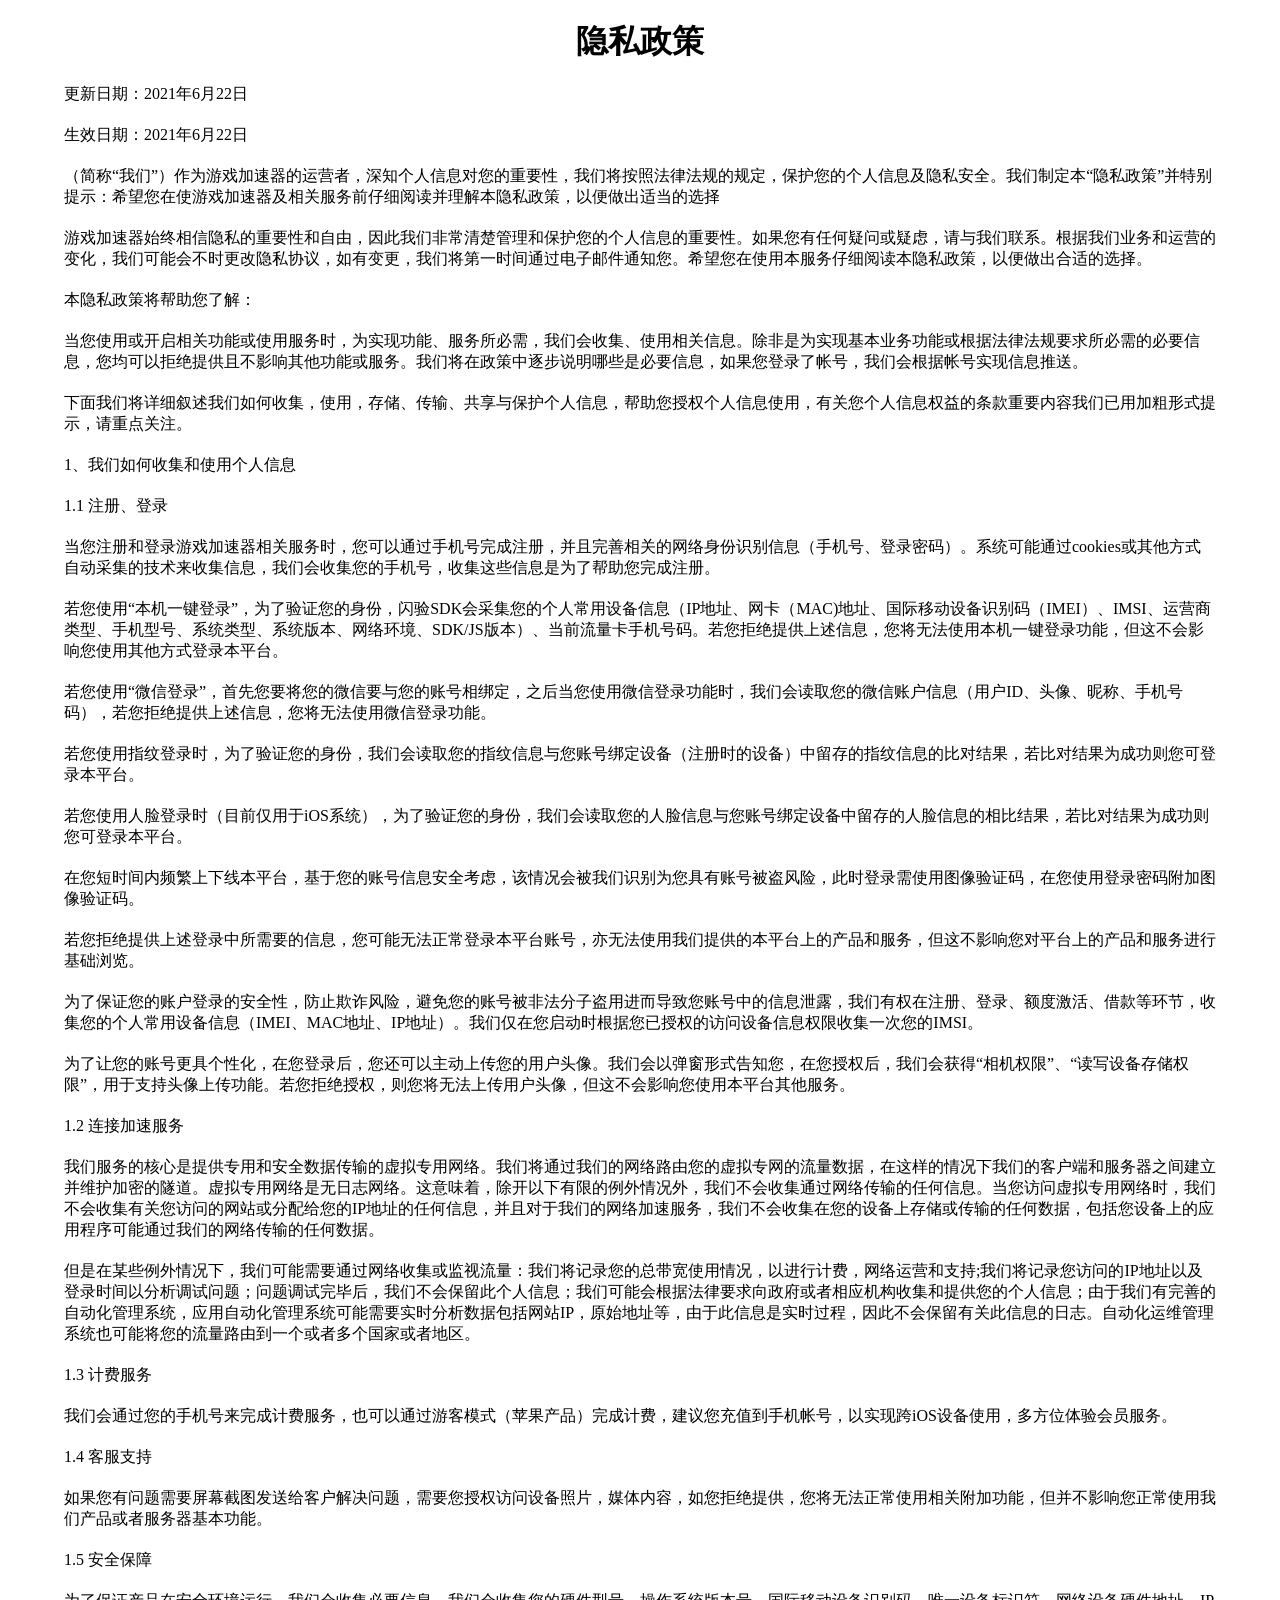
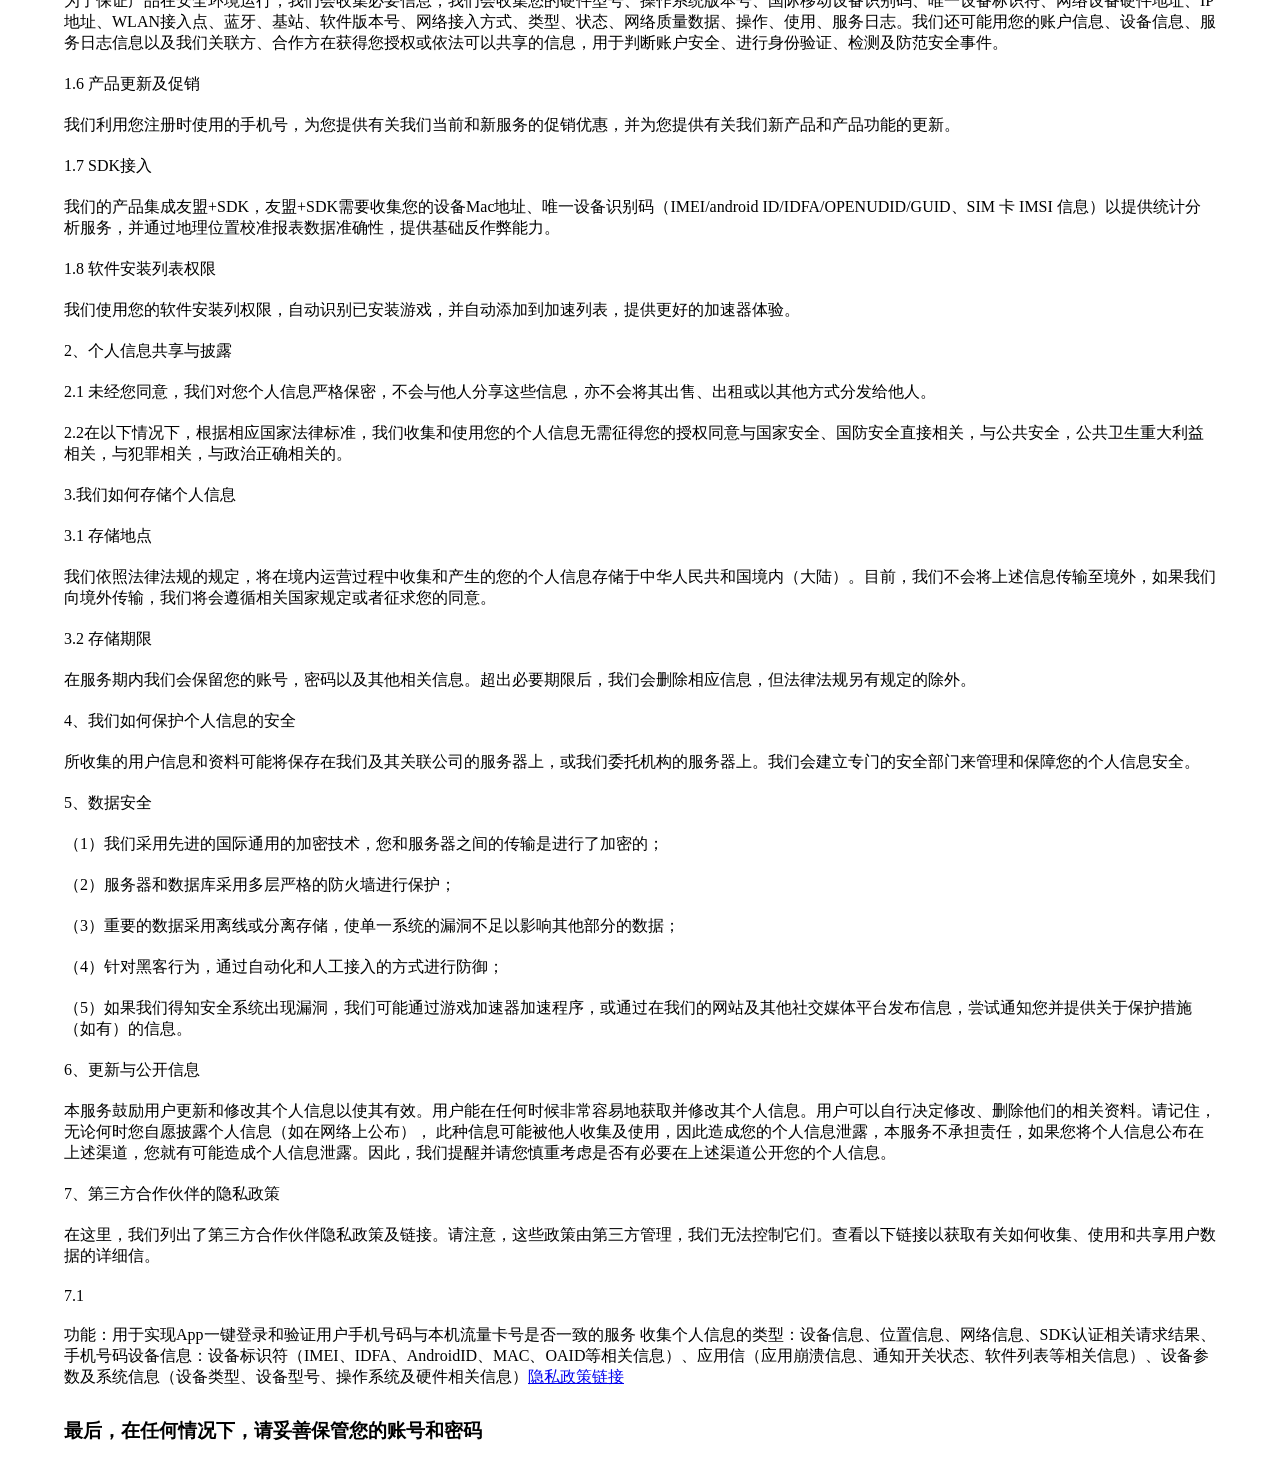
==== privacy-agreement.html @ 8089e837 "Add files via upload" ====
<!DOCTYPE html>
<html>
<head>
    <meta charset="UTF-8">
    <meta http-equiv="X-UA-Compatible" content="IE=edge">
    <meta name="viewport" content="width=device-width, initial-scale=1.0">
    <title>游戏加速器</title>
    <style>
        *{
            margin: 0;
            padding: 0;
        }

        #content{
            width: 90%;
            margin: auto;
        }

        #content h1{
            margin: 20px 0 10px 0;
            text-align: center;
        }

        #content h3{
            padding: 20px 0;
        }

        #content p{
            padding: 10px 0;
        }
    </style>
</head>
<body>
    <div id="content">
        <h1>隐私政策</h1>

        <p>更新日期：2021年6月22日</p>

        <p>生效日期：2021年6月22日</p>

        <p><span class="company"></span>（简称“我们”）作为游戏加速器的运营者，深知个人信息对您的重要性，我们将按照法律法规的规定，保护您的个人信息及隐私安全。我们制定本“隐私政策”并特别提示：希望您在使游戏加速器及相关服务前仔细阅读并理解本隐私政策，以便做出适当的选择</p>

        <p>游戏加速器始终相信隐私的重要性和自由，因此我们非常清楚管理和保护您的个人信息的重要性。如果您有任何疑问或疑虑，请与我们联系。根据我们业务和运营的变化，我们可能会不时更改隐私协议，如有变更，我们将第一时间通过电子邮件通知您。希望您在使用本服务仔细阅读本隐私政策，以便做出合适的选择。</p>

        <p>本隐私政策将帮助您了解：</p>

        <p>当您使用或开启相关功能或使用服务时，为实现功能、服务所必需，我们会收集、使用相关信息。除非是为实现基本业务功能或根据法律法规要求所必需的必要信息，您均可以拒绝提供且不影响其他功能或服务。我们将在政策中逐步说明哪些是必要信息，如果您登录了帐号，我们会根据帐号实现信息推送。</p>

        <p>下面我们将详细叙述我们如何收集，使用，存储、传输、共享与保护个人信息，帮助您授权个人信息使用，有关您个人信息权益的条款重要内容我们已用加粗形式提示，请重点关注。</p>

        <p>1、我们如何收集和使用个人信息</p>

        <p>1.1 注册、登录</p>

        <p>当您注册和登录游戏加速器相关服务时，您可以通过手机号完成注册，并且完善相关的网络身份识别信息（手机号、登录密码）。系统可能通过cookies或其他方式自动采集的技术来收集信息，我们会收集您的手机号，收集这些信息是为了帮助您完成注册。</p>

        <p>若您使用“本机一键登录”，为了验证您的身份，闪验SDK会采集您的个人常用设备信息（IP地址、网卡（MAC)地址、国际移动设备识别码（IMEI）、IMSI、运营商类型、手机型号、系统类型、系统版本、网络环境、SDK/JS版本）、当前流量卡手机号码。若您拒绝提供上述信息，您将无法使用本机一键登录功能，但这不会影响您使用其他方式登录本平台。</p>

        <p>若您使用“微信登录”，首先您要将您的微信要与您的账号相绑定，之后当您使用微信登录功能时，我们会读取您的微信账户信息（用户ID、头像、昵称、手机号码），若您拒绝提供上述信息，您将无法使用微信登录功能。</p>
        
        <p>若您使用指纹登录时，为了验证您的身份，我们会读取您的指纹信息与您账号绑定设备（注册时的设备）中留存的指纹信息的比对结果，若比对结果为成功则您可登录本平台。</p>
        
        <p>若您使用人脸登录时（目前仅用于iOS系统），为了验证您的身份，我们会读取您的人脸信息与您账号绑定设备中留存的人脸信息的相比结果，若比对结果为成功则您可登录本平台。</p>
        
        <p>在您短时间内频繁上下线本平台，基于您的账号信息安全考虑，该情况会被我们识别为您具有账号被盗风险，此时登录需使用图像验证码，在您使用登录密码附加图像验证码。</p>
        
        <p>若您拒绝提供上述登录中所需要的信息，您可能无法正常登录本平台账号，亦无法使用我们提供的本平台上的产品和服务，但这不影响您对平台上的产品和服务进行基础浏览。</p>
        
        <p>为了保证您的账户登录的安全性，防止欺诈风险，避免您的账号被非法分子盗用进而导致您账号中的信息泄露，我们有权在注册、登录、额度激活、借款等环节，收集您的个人常用设备信息（IMEI、MAC地址、IP地址）。我们仅在您启动时根据您已授权的访问设备信息权限收集一次您的IMSI。</p>
        
        <p>为了让您的账号更具个性化，在您登录后，您还可以主动上传您的用户头像。我们会以弹窗形式告知您，在您授权后，我们会获得“相机权限”、“读写设备存储权限”，用于支持头像上传功能。若您拒绝授权，则您将无法上传用户头像，但这不会影响您使用本平台其他服务。</p>

        <p>1.2 连接加速服务</p>

        <p>我们服务的核心是提供专用和安全数据传输的虚拟专用网络。我们将通过我们的网络路由您的虚拟专网的流量数据，在这样的情况下我们的客户端和服务器之间建立并维护加密的隧道。虚拟专用网络是无日志网络。这意味着，除开以下有限的例外情况外，我们不会收集通过网络传输的任何信息。当您访问虚拟专用网络时，我们不会收集有关您访问的网站或分配给您的IP地址的任何信息，并且对于我们的网络加速服务，我们不会收集在您的设备上存储或传输的任何数据，包括您设备上的应用程序可能通过我们的网络传输的任何数据。</p>

        <p>但是在某些例外情况下，我们可能需要通过网络收集或监视流量：我们将记录您的总带宽使用情况，以进行计费，网络运营和支持;我们将记录您访问的IP地址以及登录时间以分析调试问题；问题调试完毕后，我们不会保留此个人信息；我们可能会根据法律要求向政府或者相应机构收集和提供您的个人信息；由于我们有完善的自动化管理系统，应用自动化管理系统可能需要实时分析数据包括网站IP，原始地址等，由于此信息是实时过程，因此不会保留有关此信息的日志。自动化运维管理系统也可能将您的流量路由到一个或者多个国家或者地区。</p>

        <p>1.3 计费服务</p>

        <p>我们会通过您的手机号来完成计费服务，也可以通过游客模式（苹果产品）完成计费，建议您充值到手机帐号，以实现跨iOS设备使用，多方位体验会员服务。</p>

        <p>1.4 客服支持</p>

        <p>如果您有问题需要屏幕截图发送给客户解决问题，需要您授权访问设备照片，媒体内容，如您拒绝提供，您将无法正常使用相关附加功能，但并不影响您正常使用我们产品或者服务器基本功能。</p>

        <p>1.5 安全保障</p>

        <p>为了保证产品在安全环境运行，我们会收集必要信息，我们会收集您的硬件型号、操作系统版本号、国际移动设备识别码、唯一设备标识符、网络设备硬件地址、IP 地址、WLAN接入点、蓝牙、基站、软件版本号、网络接入方式、类型、状态、网络质量数据、操作、使用、服务日志。我们还可能用您的账户信息、设备信息、服务日志信息以及我们关联方、合作方在获得您授权或依法可以共享的信息，用于判断账户安全、进行身份验证、检测及防范安全事件。</p>

        <p>1.6 产品更新及促销</p>

        <p>我们利用您注册时使用的手机号，为您提供有关我们当前和新服务的促销优惠，并为您提供有关我们新产品和产品功能的更新。</p>

        <p>1.7 SDK接入</p>

        <p>我们的产品集成友盟+SDK，友盟+SDK需要收集您的设备Mac地址、唯一设备识别码（IMEI/android ID/IDFA/OPENUDID/GUID、SIM 卡 IMSI 信息）以提供统计分析服务，并通过地理位置校准报表数据准确性，提供基础反作弊能力。</p>
        <p>1.8 软件安装列表权限</p>

        <p>我们使用您的软件安装列权限，自动识别已安装游戏，并自动添加到加速列表，提供更好的加速器体验。</p>

        <p>2、个人信息共享与披露</p>

        <p>2.1 未经您同意，我们对您个人信息严格保密，不会与他人分享这些信息，亦不会将其出售、出租或以其他方式分发给他人。</p>

        <p>2.2在以下情况下，根据相应国家法律标准，我们收集和使用您的个人信息无需征得您的授权同意与国家安全、国防安全直接相关，与公共安全，公共卫生重大利益相关，与犯罪相关，与政治正确相关的。</p>

        <p>3.我们如何存储个人信息</p>

        <p>3.1 存储地点</p>

        <p>我们依照法律法规的规定，将在境内运营过程中收集和产生的您的个人信息存储于中华人民共和国境内（大陆）。目前，我们不会将上述信息传输至境外，如果我们向境外传输，我们将会遵循相关国家规定或者征求您的同意。</p>

        <p>3.2 存储期限</p>

        <p>在服务期内我们会保留您的账号，密码以及其他相关信息。超出必要期限后，我们会删除相应信息，但法律法规另有规定的除外。</p>

        <p>4、我们如何保护个人信息的安全</p>

        <p>所收集的用户信息和资料可能将保存在我们及其关联公司的服务器上，或我们委托机构的服务器上。我们会建立专门的安全部门来管理和保障您的个人信息安全。</p>

        <p>5、数据安全</p>

        <p>（1）我们采用先进的国际通用的加密技术，您和服务器之间的传输是进行了加密的；</p>

        <p>（2）服务器和数据库采用多层严格的防火墙进行保护；</p>

        <p>（3）重要的数据采用离线或分离存储，使单一系统的漏洞不足以影响其他部分的数据；</p>

        <p>（4）针对黑客行为，通过自动化和人工接入的方式进行防御；</p>

        <p>（5）如果我们得知安全系统出现漏洞，我们可能通过游戏加速器加速程序，或通过在我们的网站及其他社交媒体平台发布信息，尝试通知您并提供关于保护措施（如有）的信息。</p>

        <p>6、更新与公开信息</p>

        <p>本服务鼓励用户更新和修改其个人信息以使其有效。用户能在任何时候非常容易地获取并修改其个人信息。用户可以自行决定修改、删除他们的相关资料。请记住，无论何时您自愿披露个人信息（如在网络上公布）， 此种信息可能被他人收集及使用，因此造成您的个人信息泄露，本服务不承担责任，如果您将个人信息公布在上述渠道，您就有可能造成个人信息泄露。因此，我们提醒并请您慎重考虑是否有必要在上述渠道公开您的个人信息。</p>
        
        <p>7、第三方合作伙伴的隐私政策</p>

        <p>在这里，我们列出了第三方合作伙伴隐私政策及链接。请注意，这些政策由第三方管理，我们无法控制它们。查看以下链接以获取有关如何收集、使用和共享用户数据的详细信。</p>

        <p>7.1 </p>

        <p>功能：用于实现App一键登录和验证用户手机号码与本机流量卡号是否一致的服务 收集个人信息的类型：设备信息、位置信息、网络信息、SDK认证相关请求结果、手机号码设备信息：设备标识符（IMEI、IDFA、AndroidID、MAC、OAID等相关信息）、应用信（应用崩溃信息、通知开关状态、软件列表等相关信息）、设备参数及系统信息（设备类型、设备型号、操作系统及硬件相关信息）<a href="./service-agreement.html" target="_blank">隐私政策链接</a></p>

        <h3>最后，在任何情况下，请妥善保管您的账号和密码</h3>
    </div>
</body>
</html>
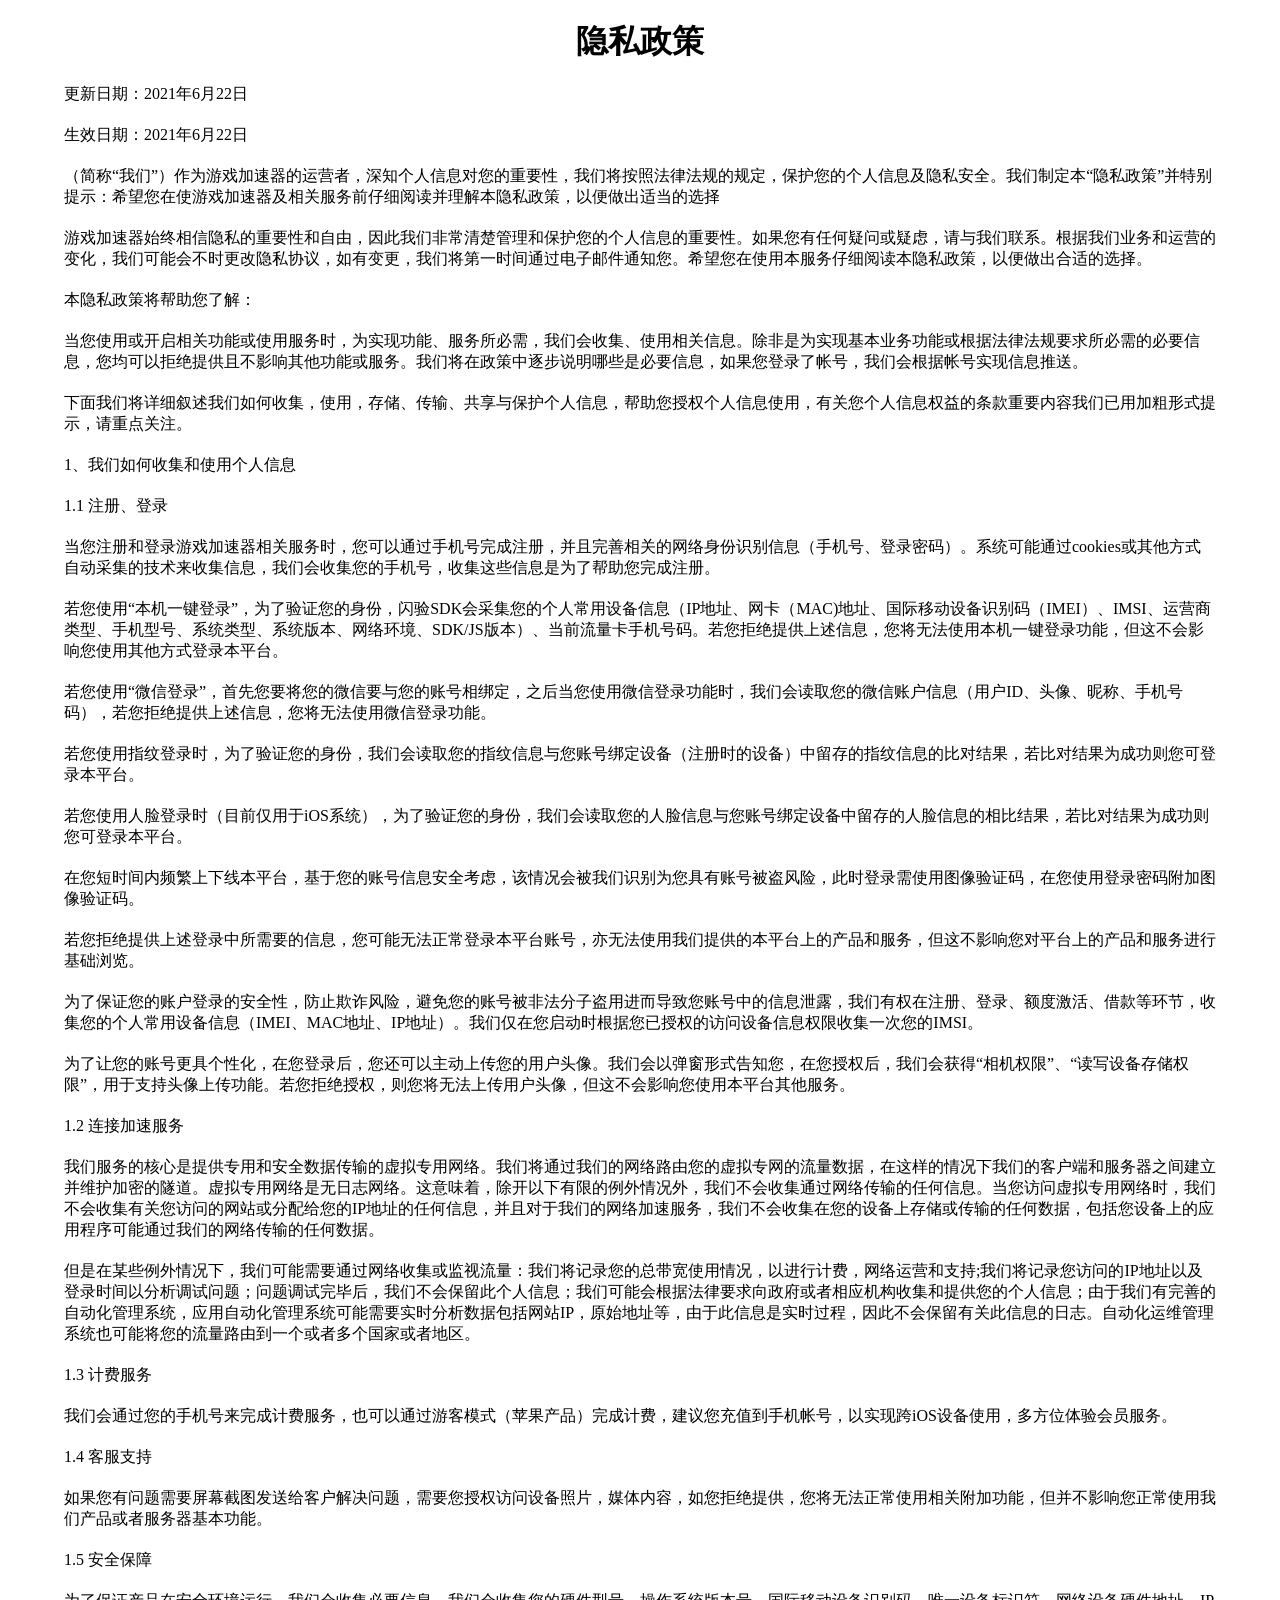
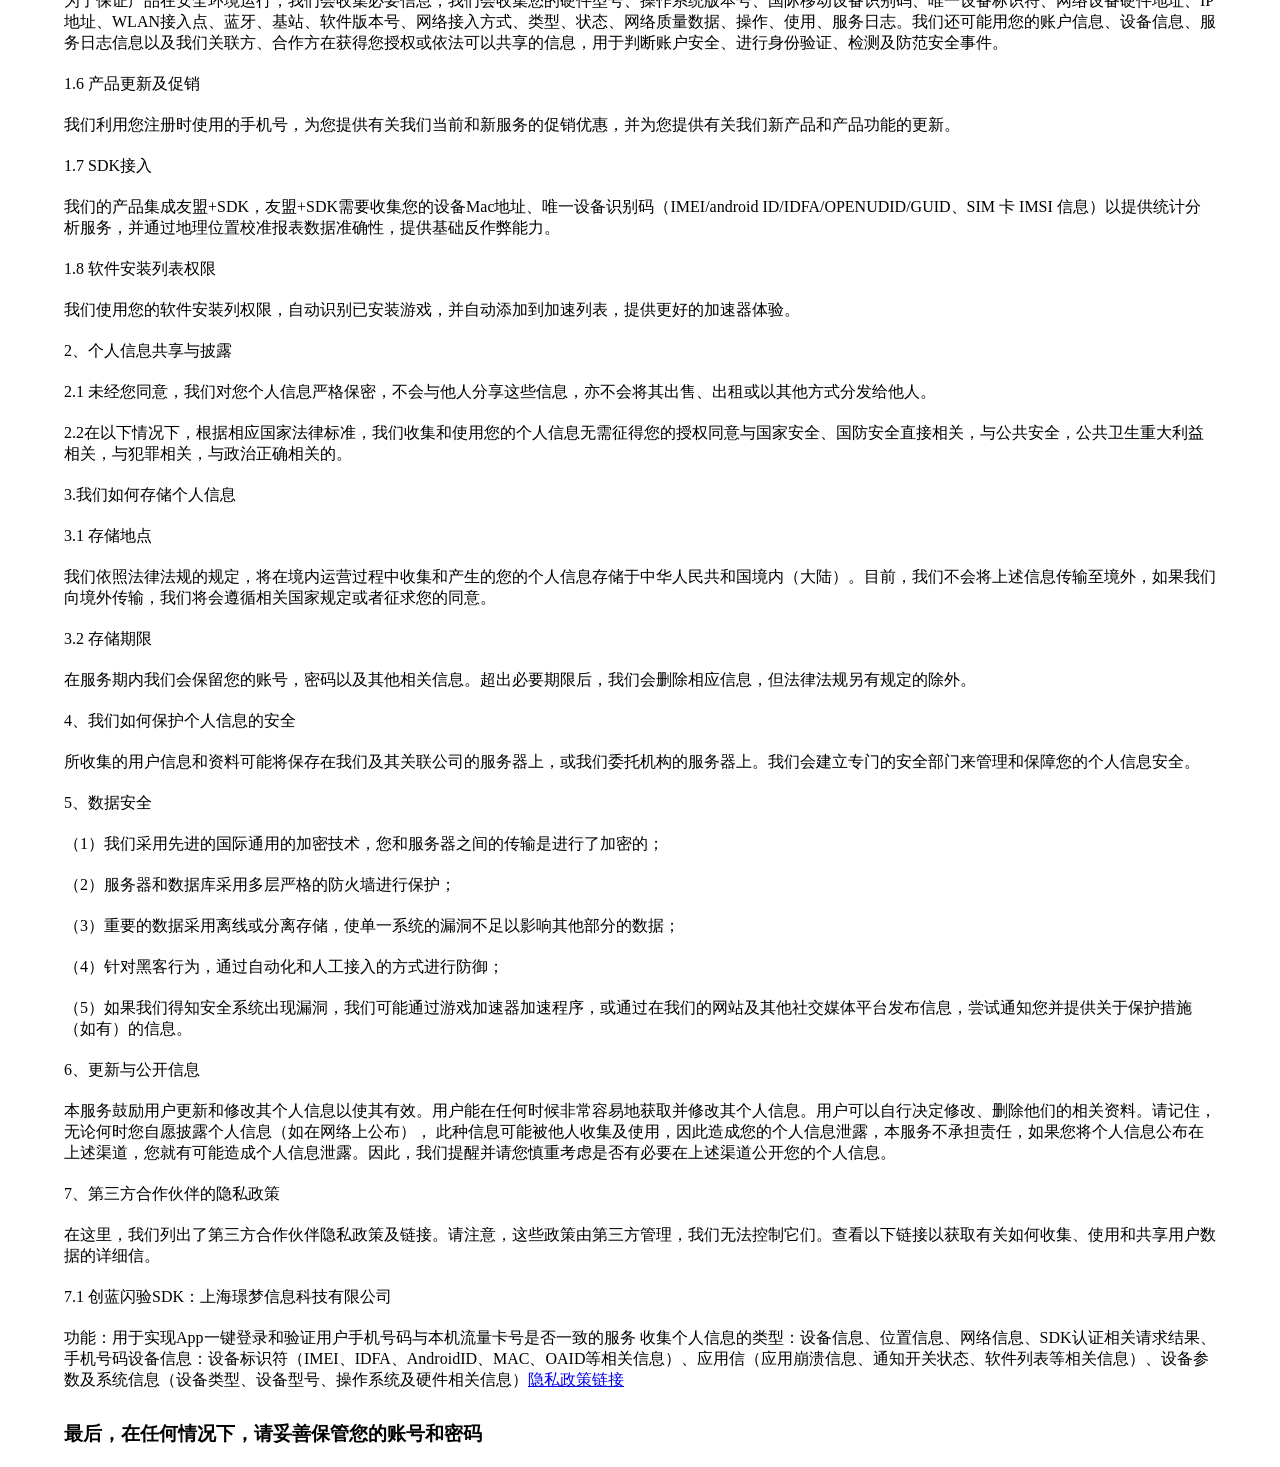
==== commit 92dc9bef: "Add files via upload" ====
--- a/privacy-agreement.html
+++ b/privacy-agreement.html
@@ -1,149 +1,149 @@
-<!DOCTYPE html>
-<html>
-<head>
-    <meta charset="UTF-8">
-    <meta http-equiv="X-UA-Compatible" content="IE=edge">
-    <meta name="viewport" content="width=device-width, initial-scale=1.0">
-    <title>游戏加速器</title>
-    <style>
-        *{
-            margin: 0;
-            padding: 0;
-        }
-
-        #content{
-            width: 90%;
-            margin: auto;
-        }
-
-        #content h1{
-            margin: 20px 0 10px 0;
-            text-align: center;
-        }
-
-        #content h3{
-            padding: 20px 0;
-        }
-
-        #content p{
-            padding: 10px 0;
-        }
-    </style>
-</head>
-<body>
-    <div id="content">
-        <h1>隐私政策</h1>
-
-        <p>更新日期：2021年6月22日</p>
-
-        <p>生效日期：2021年6月22日</p>
-
-        <p><span class="company"></span>（简称“我们”）作为游戏加速器的运营者，深知个人信息对您的重要性，我们将按照法律法规的规定，保护您的个人信息及隐私安全。我们制定本“隐私政策”并特别提示：希望您在使游戏加速器及相关服务前仔细阅读并理解本隐私政策，以便做出适当的选择</p>
-
-        <p>游戏加速器始终相信隐私的重要性和自由，因此我们非常清楚管理和保护您的个人信息的重要性。如果您有任何疑问或疑虑，请与我们联系。根据我们业务和运营的变化，我们可能会不时更改隐私协议，如有变更，我们将第一时间通过电子邮件通知您。希望您在使用本服务仔细阅读本隐私政策，以便做出合适的选择。</p>
-
-        <p>本隐私政策将帮助您了解：</p>
-
-        <p>当您使用或开启相关功能或使用服务时，为实现功能、服务所必需，我们会收集、使用相关信息。除非是为实现基本业务功能或根据法律法规要求所必需的必要信息，您均可以拒绝提供且不影响其他功能或服务。我们将在政策中逐步说明哪些是必要信息，如果您登录了帐号，我们会根据帐号实现信息推送。</p>
-
-        <p>下面我们将详细叙述我们如何收集，使用，存储、传输、共享与保护个人信息，帮助您授权个人信息使用，有关您个人信息权益的条款重要内容我们已用加粗形式提示，请重点关注。</p>
-
-        <p>1、我们如何收集和使用个人信息</p>
-
-        <p>1.1 注册、登录</p>
-
-        <p>当您注册和登录游戏加速器相关服务时，您可以通过手机号完成注册，并且完善相关的网络身份识别信息（手机号、登录密码）。系统可能通过cookies或其他方式自动采集的技术来收集信息，我们会收集您的手机号，收集这些信息是为了帮助您完成注册。</p>
-
-        <p>若您使用“本机一键登录”，为了验证您的身份，闪验SDK会采集您的个人常用设备信息（IP地址、网卡（MAC)地址、国际移动设备识别码（IMEI）、IMSI、运营商类型、手机型号、系统类型、系统版本、网络环境、SDK/JS版本）、当前流量卡手机号码。若您拒绝提供上述信息，您将无法使用本机一键登录功能，但这不会影响您使用其他方式登录本平台。</p>
-
-        <p>若您使用“微信登录”，首先您要将您的微信要与您的账号相绑定，之后当您使用微信登录功能时，我们会读取您的微信账户信息（用户ID、头像、昵称、手机号码），若您拒绝提供上述信息，您将无法使用微信登录功能。</p>
-        
-        <p>若您使用指纹登录时，为了验证您的身份，我们会读取您的指纹信息与您账号绑定设备（注册时的设备）中留存的指纹信息的比对结果，若比对结果为成功则您可登录本平台。</p>
-        
-        <p>若您使用人脸登录时（目前仅用于iOS系统），为了验证您的身份，我们会读取您的人脸信息与您账号绑定设备中留存的人脸信息的相比结果，若比对结果为成功则您可登录本平台。</p>
-        
-        <p>在您短时间内频繁上下线本平台，基于您的账号信息安全考虑，该情况会被我们识别为您具有账号被盗风险，此时登录需使用图像验证码，在您使用登录密码附加图像验证码。</p>
-        
-        <p>若您拒绝提供上述登录中所需要的信息，您可能无法正常登录本平台账号，亦无法使用我们提供的本平台上的产品和服务，但这不影响您对平台上的产品和服务进行基础浏览。</p>
-        
-        <p>为了保证您的账户登录的安全性，防止欺诈风险，避免您的账号被非法分子盗用进而导致您账号中的信息泄露，我们有权在注册、登录、额度激活、借款等环节，收集您的个人常用设备信息（IMEI、MAC地址、IP地址）。我们仅在您启动时根据您已授权的访问设备信息权限收集一次您的IMSI。</p>
-        
-        <p>为了让您的账号更具个性化，在您登录后，您还可以主动上传您的用户头像。我们会以弹窗形式告知您，在您授权后，我们会获得“相机权限”、“读写设备存储权限”，用于支持头像上传功能。若您拒绝授权，则您将无法上传用户头像，但这不会影响您使用本平台其他服务。</p>
-
-        <p>1.2 连接加速服务</p>
-
-        <p>我们服务的核心是提供专用和安全数据传输的虚拟专用网络。我们将通过我们的网络路由您的虚拟专网的流量数据，在这样的情况下我们的客户端和服务器之间建立并维护加密的隧道。虚拟专用网络是无日志网络。这意味着，除开以下有限的例外情况外，我们不会收集通过网络传输的任何信息。当您访问虚拟专用网络时，我们不会收集有关您访问的网站或分配给您的IP地址的任何信息，并且对于我们的网络加速服务，我们不会收集在您的设备上存储或传输的任何数据，包括您设备上的应用程序可能通过我们的网络传输的任何数据。</p>
-
-        <p>但是在某些例外情况下，我们可能需要通过网络收集或监视流量：我们将记录您的总带宽使用情况，以进行计费，网络运营和支持;我们将记录您访问的IP地址以及登录时间以分析调试问题；问题调试完毕后，我们不会保留此个人信息；我们可能会根据法律要求向政府或者相应机构收集和提供您的个人信息；由于我们有完善的自动化管理系统，应用自动化管理系统可能需要实时分析数据包括网站IP，原始地址等，由于此信息是实时过程，因此不会保留有关此信息的日志。自动化运维管理系统也可能将您的流量路由到一个或者多个国家或者地区。</p>
-
-        <p>1.3 计费服务</p>
-
-        <p>我们会通过您的手机号来完成计费服务，也可以通过游客模式（苹果产品）完成计费，建议您充值到手机帐号，以实现跨iOS设备使用，多方位体验会员服务。</p>
-
-        <p>1.4 客服支持</p>
-
-        <p>如果您有问题需要屏幕截图发送给客户解决问题，需要您授权访问设备照片，媒体内容，如您拒绝提供，您将无法正常使用相关附加功能，但并不影响您正常使用我们产品或者服务器基本功能。</p>
-
-        <p>1.5 安全保障</p>
-
-        <p>为了保证产品在安全环境运行，我们会收集必要信息，我们会收集您的硬件型号、操作系统版本号、国际移动设备识别码、唯一设备标识符、网络设备硬件地址、IP 地址、WLAN接入点、蓝牙、基站、软件版本号、网络接入方式、类型、状态、网络质量数据、操作、使用、服务日志。我们还可能用您的账户信息、设备信息、服务日志信息以及我们关联方、合作方在获得您授权或依法可以共享的信息，用于判断账户安全、进行身份验证、检测及防范安全事件。</p>
-
-        <p>1.6 产品更新及促销</p>
-
-        <p>我们利用您注册时使用的手机号，为您提供有关我们当前和新服务的促销优惠，并为您提供有关我们新产品和产品功能的更新。</p>
-
-        <p>1.7 SDK接入</p>
-
-        <p>我们的产品集成友盟+SDK，友盟+SDK需要收集您的设备Mac地址、唯一设备识别码（IMEI/android ID/IDFA/OPENUDID/GUID、SIM 卡 IMSI 信息）以提供统计分析服务，并通过地理位置校准报表数据准确性，提供基础反作弊能力。</p>
-        <p>1.8 软件安装列表权限</p>
-
-        <p>我们使用您的软件安装列权限，自动识别已安装游戏，并自动添加到加速列表，提供更好的加速器体验。</p>
-
-        <p>2、个人信息共享与披露</p>
-
-        <p>2.1 未经您同意，我们对您个人信息严格保密，不会与他人分享这些信息，亦不会将其出售、出租或以其他方式分发给他人。</p>
-
-        <p>2.2在以下情况下，根据相应国家法律标准，我们收集和使用您的个人信息无需征得您的授权同意与国家安全、国防安全直接相关，与公共安全，公共卫生重大利益相关，与犯罪相关，与政治正确相关的。</p>
-
-        <p>3.我们如何存储个人信息</p>
-
-        <p>3.1 存储地点</p>
-
-        <p>我们依照法律法规的规定，将在境内运营过程中收集和产生的您的个人信息存储于中华人民共和国境内（大陆）。目前，我们不会将上述信息传输至境外，如果我们向境外传输，我们将会遵循相关国家规定或者征求您的同意。</p>
-
-        <p>3.2 存储期限</p>
-
-        <p>在服务期内我们会保留您的账号，密码以及其他相关信息。超出必要期限后，我们会删除相应信息，但法律法规另有规定的除外。</p>
-
-        <p>4、我们如何保护个人信息的安全</p>
-
-        <p>所收集的用户信息和资料可能将保存在我们及其关联公司的服务器上，或我们委托机构的服务器上。我们会建立专门的安全部门来管理和保障您的个人信息安全。</p>
-
-        <p>5、数据安全</p>
-
-        <p>（1）我们采用先进的国际通用的加密技术，您和服务器之间的传输是进行了加密的；</p>
-
-        <p>（2）服务器和数据库采用多层严格的防火墙进行保护；</p>
-
-        <p>（3）重要的数据采用离线或分离存储，使单一系统的漏洞不足以影响其他部分的数据；</p>
-
-        <p>（4）针对黑客行为，通过自动化和人工接入的方式进行防御；</p>
-
-        <p>（5）如果我们得知安全系统出现漏洞，我们可能通过游戏加速器加速程序，或通过在我们的网站及其他社交媒体平台发布信息，尝试通知您并提供关于保护措施（如有）的信息。</p>
-
-        <p>6、更新与公开信息</p>
-
-        <p>本服务鼓励用户更新和修改其个人信息以使其有效。用户能在任何时候非常容易地获取并修改其个人信息。用户可以自行决定修改、删除他们的相关资料。请记住，无论何时您自愿披露个人信息（如在网络上公布）， 此种信息可能被他人收集及使用，因此造成您的个人信息泄露，本服务不承担责任，如果您将个人信息公布在上述渠道，您就有可能造成个人信息泄露。因此，我们提醒并请您慎重考虑是否有必要在上述渠道公开您的个人信息。</p>
-        
-        <p>7、第三方合作伙伴的隐私政策</p>
-
-        <p>在这里，我们列出了第三方合作伙伴隐私政策及链接。请注意，这些政策由第三方管理，我们无法控制它们。查看以下链接以获取有关如何收集、使用和共享用户数据的详细信。</p>
-
-        <p>7.1 </p>
-
-        <p>功能：用于实现App一键登录和验证用户手机号码与本机流量卡号是否一致的服务 收集个人信息的类型：设备信息、位置信息、网络信息、SDK认证相关请求结果、手机号码设备信息：设备标识符（IMEI、IDFA、AndroidID、MAC、OAID等相关信息）、应用信（应用崩溃信息、通知开关状态、软件列表等相关信息）、设备参数及系统信息（设备类型、设备型号、操作系统及硬件相关信息）<a href="./service-agreement.html" target="_blank">隐私政策链接</a></p>
-
-        <h3>最后，在任何情况下，请妥善保管您的账号和密码</h3>
-    </div>
-</body>
+<!DOCTYPE html>
+<html>
+<head>
+    <meta charset="UTF-8">
+    <meta http-equiv="X-UA-Compatible" content="IE=edge">
+    <meta name="viewport" content="width=device-width, initial-scale=1.0">
+    <title>游戏加速器</title>
+    <style>
+        *{
+            margin: 0;
+            padding: 0;
+        }
+
+        #content{
+            width: 90%;
+            margin: auto;
+        }
+
+        #content h1{
+            margin: 20px 0 10px 0;
+            text-align: center;
+        }
+
+        #content h3{
+            padding: 20px 0;
+        }
+
+        #content p{
+            padding: 10px 0;
+        }
+    </style>
+</head>
+<body>
+    <div id="content">
+        <h1>隐私政策</h1>
+
+        <p>更新日期：2021年6月22日</p>
+
+        <p>生效日期：2021年6月22日</p>
+
+        <p><span class="company"></span>（简称“我们”）作为游戏加速器的运营者，深知个人信息对您的重要性，我们将按照法律法规的规定，保护您的个人信息及隐私安全。我们制定本“隐私政策”并特别提示：希望您在使游戏加速器及相关服务前仔细阅读并理解本隐私政策，以便做出适当的选择</p>
+
+        <p>游戏加速器始终相信隐私的重要性和自由，因此我们非常清楚管理和保护您的个人信息的重要性。如果您有任何疑问或疑虑，请与我们联系。根据我们业务和运营的变化，我们可能会不时更改隐私协议，如有变更，我们将第一时间通过电子邮件通知您。希望您在使用本服务仔细阅读本隐私政策，以便做出合适的选择。</p>
+
+        <p>本隐私政策将帮助您了解：</p>
+
+        <p>当您使用或开启相关功能或使用服务时，为实现功能、服务所必需，我们会收集、使用相关信息。除非是为实现基本业务功能或根据法律法规要求所必需的必要信息，您均可以拒绝提供且不影响其他功能或服务。我们将在政策中逐步说明哪些是必要信息，如果您登录了帐号，我们会根据帐号实现信息推送。</p>
+
+        <p>下面我们将详细叙述我们如何收集，使用，存储、传输、共享与保护个人信息，帮助您授权个人信息使用，有关您个人信息权益的条款重要内容我们已用加粗形式提示，请重点关注。</p>
+
+        <p>1、我们如何收集和使用个人信息</p>
+
+        <p>1.1 注册、登录</p>
+
+        <p>当您注册和登录游戏加速器相关服务时，您可以通过手机号完成注册，并且完善相关的网络身份识别信息（手机号、登录密码）。系统可能通过cookies或其他方式自动采集的技术来收集信息，我们会收集您的手机号，收集这些信息是为了帮助您完成注册。</p>
+
+        <p>若您使用“本机一键登录”，为了验证您的身份，闪验SDK会采集您的个人常用设备信息（IP地址、网卡（MAC)地址、国际移动设备识别码（IMEI）、IMSI、运营商类型、手机型号、系统类型、系统版本、网络环境、SDK/JS版本）、当前流量卡手机号码。若您拒绝提供上述信息，您将无法使用本机一键登录功能，但这不会影响您使用其他方式登录本平台。</p>
+
+        <p>若您使用“微信登录”，首先您要将您的微信要与您的账号相绑定，之后当您使用微信登录功能时，我们会读取您的微信账户信息（用户ID、头像、昵称、手机号码），若您拒绝提供上述信息，您将无法使用微信登录功能。</p>
+        
+        <p>若您使用指纹登录时，为了验证您的身份，我们会读取您的指纹信息与您账号绑定设备（注册时的设备）中留存的指纹信息的比对结果，若比对结果为成功则您可登录本平台。</p>
+        
+        <p>若您使用人脸登录时（目前仅用于iOS系统），为了验证您的身份，我们会读取您的人脸信息与您账号绑定设备中留存的人脸信息的相比结果，若比对结果为成功则您可登录本平台。</p>
+        
+        <p>在您短时间内频繁上下线本平台，基于您的账号信息安全考虑，该情况会被我们识别为您具有账号被盗风险，此时登录需使用图像验证码，在您使用登录密码附加图像验证码。</p>
+        
+        <p>若您拒绝提供上述登录中所需要的信息，您可能无法正常登录本平台账号，亦无法使用我们提供的本平台上的产品和服务，但这不影响您对平台上的产品和服务进行基础浏览。</p>
+        
+        <p>为了保证您的账户登录的安全性，防止欺诈风险，避免您的账号被非法分子盗用进而导致您账号中的信息泄露，我们有权在注册、登录、额度激活、借款等环节，收集您的个人常用设备信息（IMEI、MAC地址、IP地址）。我们仅在您启动时根据您已授权的访问设备信息权限收集一次您的IMSI。</p>
+        
+        <p>为了让您的账号更具个性化，在您登录后，您还可以主动上传您的用户头像。我们会以弹窗形式告知您，在您授权后，我们会获得“相机权限”、“读写设备存储权限”，用于支持头像上传功能。若您拒绝授权，则您将无法上传用户头像，但这不会影响您使用本平台其他服务。</p>
+
+        <p>1.2 连接加速服务</p>
+
+        <p>我们服务的核心是提供专用和安全数据传输的虚拟专用网络。我们将通过我们的网络路由您的虚拟专网的流量数据，在这样的情况下我们的客户端和服务器之间建立并维护加密的隧道。虚拟专用网络是无日志网络。这意味着，除开以下有限的例外情况外，我们不会收集通过网络传输的任何信息。当您访问虚拟专用网络时，我们不会收集有关您访问的网站或分配给您的IP地址的任何信息，并且对于我们的网络加速服务，我们不会收集在您的设备上存储或传输的任何数据，包括您设备上的应用程序可能通过我们的网络传输的任何数据。</p>
+
+        <p>但是在某些例外情况下，我们可能需要通过网络收集或监视流量：我们将记录您的总带宽使用情况，以进行计费，网络运营和支持;我们将记录您访问的IP地址以及登录时间以分析调试问题；问题调试完毕后，我们不会保留此个人信息；我们可能会根据法律要求向政府或者相应机构收集和提供您的个人信息；由于我们有完善的自动化管理系统，应用自动化管理系统可能需要实时分析数据包括网站IP，原始地址等，由于此信息是实时过程，因此不会保留有关此信息的日志。自动化运维管理系统也可能将您的流量路由到一个或者多个国家或者地区。</p>
+
+        <p>1.3 计费服务</p>
+
+        <p>我们会通过您的手机号来完成计费服务，也可以通过游客模式（苹果产品）完成计费，建议您充值到手机帐号，以实现跨iOS设备使用，多方位体验会员服务。</p>
+
+        <p>1.4 客服支持</p>
+
+        <p>如果您有问题需要屏幕截图发送给客户解决问题，需要您授权访问设备照片，媒体内容，如您拒绝提供，您将无法正常使用相关附加功能，但并不影响您正常使用我们产品或者服务器基本功能。</p>
+
+        <p>1.5 安全保障</p>
+
+        <p>为了保证产品在安全环境运行，我们会收集必要信息，我们会收集您的硬件型号、操作系统版本号、国际移动设备识别码、唯一设备标识符、网络设备硬件地址、IP 地址、WLAN接入点、蓝牙、基站、软件版本号、网络接入方式、类型、状态、网络质量数据、操作、使用、服务日志。我们还可能用您的账户信息、设备信息、服务日志信息以及我们关联方、合作方在获得您授权或依法可以共享的信息，用于判断账户安全、进行身份验证、检测及防范安全事件。</p>
+
+        <p>1.6 产品更新及促销</p>
+
+        <p>我们利用您注册时使用的手机号，为您提供有关我们当前和新服务的促销优惠，并为您提供有关我们新产品和产品功能的更新。</p>
+
+        <p>1.7 SDK接入</p>
+
+        <p>我们的产品集成友盟+SDK，友盟+SDK需要收集您的设备Mac地址、唯一设备识别码（IMEI/android ID/IDFA/OPENUDID/GUID、SIM 卡 IMSI 信息）以提供统计分析服务，并通过地理位置校准报表数据准确性，提供基础反作弊能力。</p>
+        <p>1.8 软件安装列表权限</p>
+
+        <p>我们使用您的软件安装列权限，自动识别已安装游戏，并自动添加到加速列表，提供更好的加速器体验。</p>
+
+        <p>2、个人信息共享与披露</p>
+
+        <p>2.1 未经您同意，我们对您个人信息严格保密，不会与他人分享这些信息，亦不会将其出售、出租或以其他方式分发给他人。</p>
+
+        <p>2.2在以下情况下，根据相应国家法律标准，我们收集和使用您的个人信息无需征得您的授权同意与国家安全、国防安全直接相关，与公共安全，公共卫生重大利益相关，与犯罪相关，与政治正确相关的。</p>
+
+        <p>3.我们如何存储个人信息</p>
+
+        <p>3.1 存储地点</p>
+
+        <p>我们依照法律法规的规定，将在境内运营过程中收集和产生的您的个人信息存储于中华人民共和国境内（大陆）。目前，我们不会将上述信息传输至境外，如果我们向境外传输，我们将会遵循相关国家规定或者征求您的同意。</p>
+
+        <p>3.2 存储期限</p>
+
+        <p>在服务期内我们会保留您的账号，密码以及其他相关信息。超出必要期限后，我们会删除相应信息，但法律法规另有规定的除外。</p>
+
+        <p>4、我们如何保护个人信息的安全</p>
+
+        <p>所收集的用户信息和资料可能将保存在我们及其关联公司的服务器上，或我们委托机构的服务器上。我们会建立专门的安全部门来管理和保障您的个人信息安全。</p>
+
+        <p>5、数据安全</p>
+
+        <p>（1）我们采用先进的国际通用的加密技术，您和服务器之间的传输是进行了加密的；</p>
+
+        <p>（2）服务器和数据库采用多层严格的防火墙进行保护；</p>
+
+        <p>（3）重要的数据采用离线或分离存储，使单一系统的漏洞不足以影响其他部分的数据；</p>
+
+        <p>（4）针对黑客行为，通过自动化和人工接入的方式进行防御；</p>
+
+        <p>（5）如果我们得知安全系统出现漏洞，我们可能通过游戏加速器加速程序，或通过在我们的网站及其他社交媒体平台发布信息，尝试通知您并提供关于保护措施（如有）的信息。</p>
+
+        <p>6、更新与公开信息</p>
+
+        <p>本服务鼓励用户更新和修改其个人信息以使其有效。用户能在任何时候非常容易地获取并修改其个人信息。用户可以自行决定修改、删除他们的相关资料。请记住，无论何时您自愿披露个人信息（如在网络上公布）， 此种信息可能被他人收集及使用，因此造成您的个人信息泄露，本服务不承担责任，如果您将个人信息公布在上述渠道，您就有可能造成个人信息泄露。因此，我们提醒并请您慎重考虑是否有必要在上述渠道公开您的个人信息。</p>
+        
+        <p>7、第三方合作伙伴的隐私政策</p>
+
+        <p>在这里，我们列出了第三方合作伙伴隐私政策及链接。请注意，这些政策由第三方管理，我们无法控制它们。查看以下链接以获取有关如何收集、使用和共享用户数据的详细信。</p>
+
+        <p>7.1 创蓝闪验SDK：上海璟梦信息科技有限公司 </p>
+
+        <p>功能：用于实现App一键登录和验证用户手机号码与本机流量卡号是否一致的服务 收集个人信息的类型：设备信息、位置信息、网络信息、SDK认证相关请求结果、手机号码设备信息：设备标识符（IMEI、IDFA、AndroidID、MAC、OAID等相关信息）、应用信（应用崩溃信息、通知开关状态、软件列表等相关信息）、设备参数及系统信息（设备类型、设备型号、操作系统及硬件相关信息）<a href="./service-agreement.html" target="_blank">隐私政策链接</a></p>
+
+        <h3>最后，在任何情况下，请妥善保管您的账号和密码</h3>
+    </div>
+</body>
 </html>
